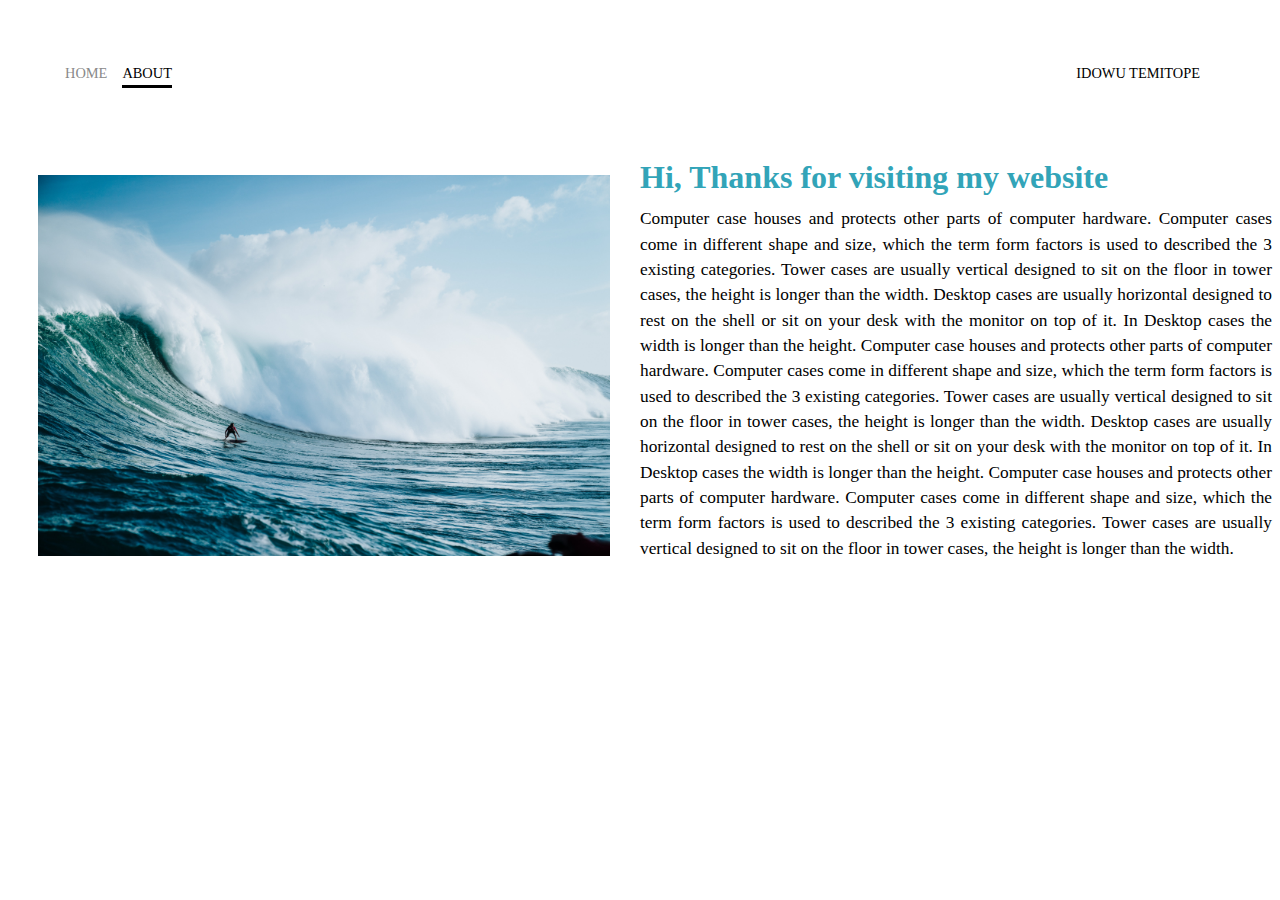
==== about.html @ 157d6494 "comment" ====
<!DOCTYPE html>
<html lang="en">
<head>
    <meta charset="UTF-8">
    <title>topilogy</title>
    <link href="https://fonts.googleapis.com/css2?family=Libre+Bodoni:ital@1&display=swap" rel="stylesheet">
    <link rel="stylesheet" href="styles.css">
</head>
<body>
    <div class="container">
        <div class="nav-wrapper">
            <div class="left-side">
                <div class="nav-link-wrapper">
                    <a href="index.html">Home</a>
                </div>

                <div class="nav-link-wrapper active-nav-link">
                    <a href="about.html">About</a>
                </div>
            </div>
            
            <div class="right-side">
                <div class="brand">
                    <div>IDOWU TEMITOPE</div>
                </div>
            </div>
        </div>
    </div>

    <div class="content-wrapper">
        <div class="two-column-wrapper">
            
            <div class="profile-image-wrapper">
                <img src="./images/portfolio11.jpg">
            </div>

            <div class="profile-content-wrapper">
                <h1>Hi, Thanks for visiting my website</h1>
                    <p>Computer case houses and protects other parts of computer hardware. Computer cases come in different
                        shape and size, which the term form factors is used to described the 3 existing categories.
                        Tower cases are usually vertical designed to sit on the floor in tower cases, the height is longer
                        than the width. Desktop cases are usually horizontal designed to rest on the shell or sit on your desk
                        with the monitor on top of it. In Desktop cases the width is longer than the height.
                        Computer case houses and protects other parts of computer hardware. Computer cases come in different
                        shape and size, which the term form factors is used to described the 3 existing categories.
                        Tower cases are usually vertical designed to sit on the floor in tower cases, the height is longer
                        than the width. Desktop cases are usually horizontal designed to rest on the shell or sit on your desk
                        with the monitor on top of it. In Desktop cases the width is longer than the height.
                        Computer case houses and protects other parts of computer hardware. Computer cases come in different
                        shape and size, which the term form factors is used to described the 3 existing categories.
                        Tower cases are usually vertical designed to sit on the floor in tower cases, the height is longer
                        than the width. 
                    </p>
            </div>
        </div>
    </div>
</body>
</html>
---- styles.css ----
.body {
    font-family: "Libre Bodoni", serif;
    margin: 0px;
}

.container {
    display: grid;
    grid-template-columns: 1fr;
}

.nav-wrapper {
    display: flex;
    justify-content: space-between;
    padding: 39px;
}

.left-side {
    display: flex;
}

.nav-wrapper > .left-side > div {
    margin-right: 15px;
    font-size: 0.9em;
    text-transform: uppercase;
}

.nav-wrapper > .right-side > div {
    text-transform: uppercase;
    font-size: 0.9em;
    margin-right: 15px;
}
.nav-link-wrapper {
    height: 20px;
    border-bottom: 1px solid transparent;
    transition: border-bottom;  color: 0.5s;
} 

.nav-link-wrapper a {
    color: #8a8a8a;
    text-decoration: none;
    transition: color 0.5s;
}

.nav-link-wrapper :hover {
    border-bottom: 1px solid black;
}

.nav-link-wrapper a:hover {
    color: black;
}

.active-nav-link {
    border-bottom: solid black;
}

.active-nav-link a {
    color: black;
}

.portfolio-items-wrapper {
    display: grid;
    grid-template-columns: 1fr 1fr 1fr;
}

.portfolio-item-wrapper {
    position: relative;
}

.portfolio-img-background {
    height: 350px;
    width: 100%;
    background-size: cover;
    background-position: center;
    background-repeat: no-repeat;
}

.img-text-wrapper {
    position: absolute;
    top: 0;
    display: flex;
    flex-direction: column;
    justify-content: center;
    align-items: center;
    height: 100%;
    text-align: center;
    padding-left: 100px;
    padding-right: 100px;
}

.logo-wrapper img {
    height: 80px;
    margin-bottom: 20px;
}

.img-text-wrapper .subtitle {
    transition: 1s;
    font-weight: 600;
    color: transparent;
}

.img-text-wrapper:hover .subtitle {
    font-weight: 600;
    color: lightseagreen;
}

.img-darken {
    transition: 1s;
    filter: brightness(10%);
}

.two-column-wrapper {
    display: grid;
    grid-template-columns: 1fr 1fr;
}

.profile-image-wrapper img {
    width: 100%;
}

.profile-image-wrapper {
    padding: 30px;
}

.profile-content-wrapper h1 {
    color: rgb(50, 164, 184);
    text-align-last: left;
    line-height: 17pt;
    margin-bottom: auto;
}
.profile-content-wrapper p {
    color: black;
    text-align: justify;
    font-size: 13pt;
    text-decoration-style: dashed;
    line-height: 19pt;   
}

/* Style inputs with type="text", select elements and textareas */ 
input [type=text], select, textarea {
    width: 100%; /* Full width */
    padding: 12px; /* Some padding */
    border: 1px solid rgb(92, 92, 92); /* Gray padding */
    border-radius: 4px; /* Rounded borders */
    box-sizing: border-box; /* Make sure that padding and width stays in place */
    margin-top: 10px; /* Add a top margin */ 
    margin-bottom: 16px; /* Bottom margin */
    resize: vertical; /* Allow the user to vertically resize the textarea (not horizontally) */
}

/* Style the submit button with a specific background color etc */
input [type=submit] {
    background-color: rgb(49, 64, 104);
    color: white;
    padding: 12px 20px;
    border: none;
    border-radius: 4px;
    cursor: pointer;
    margin-top: 100%;
}

/* When moving the mouse over the submit button, add a darken green color */
input [type=submit]:hover {
    background-color: #45a049;
}

/* Add a background color and some padding around the form */
.container {
    border-radius: 5px;
    
    padding: 18px;
}
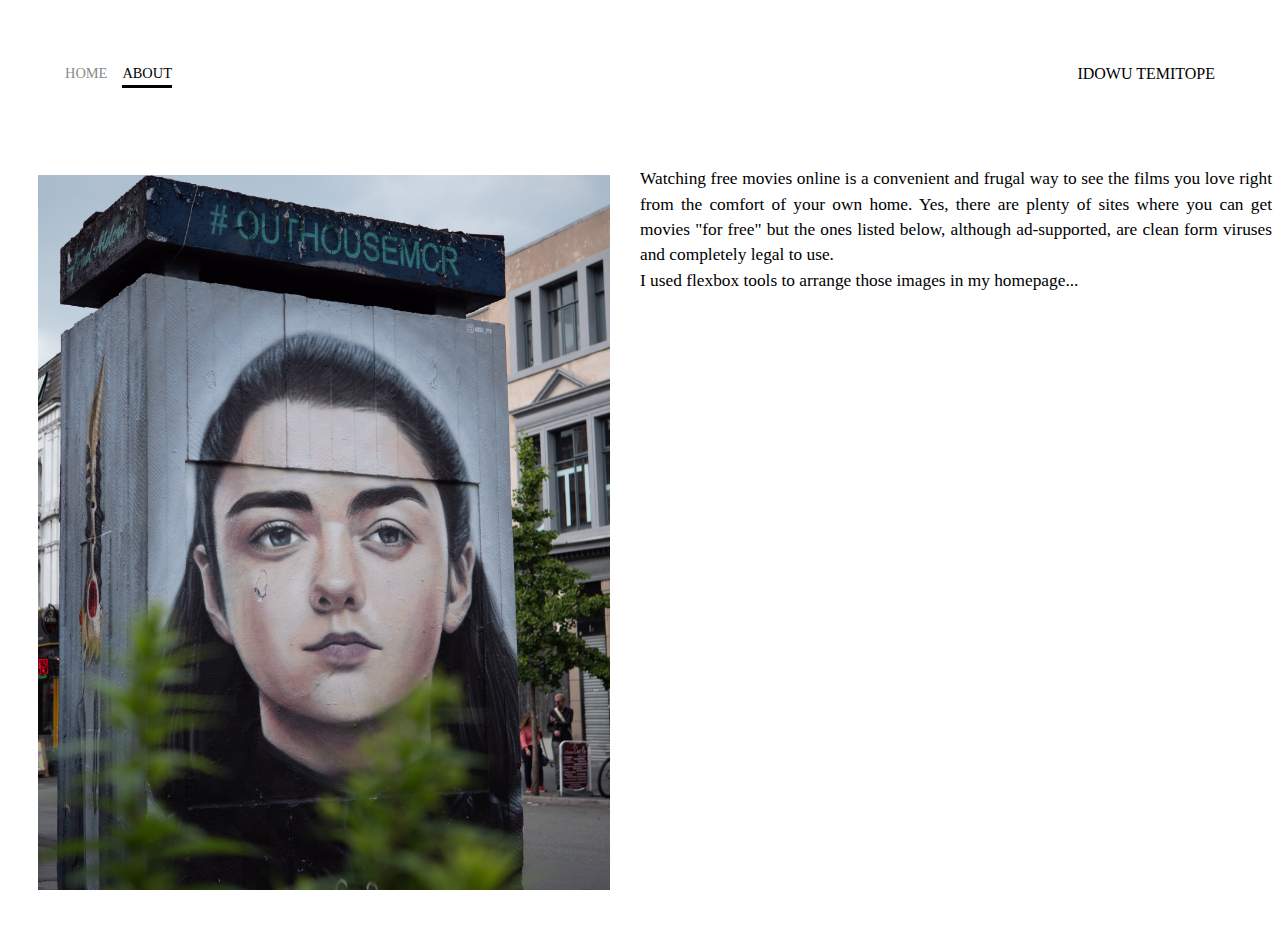
==== commit c26b8bb3: "new code" ====
--- a/about.html
+++ b/about.html
@@ -8,7 +8,7 @@
 </head>
 <body>
     <div class="container">
-        <div class="nav-wrapper">
+        <div class="nav-wrappers">
             <div class="left-side">
                 <div class="nav-link-wrapper">
                     <a href="index.html">Home</a>
@@ -31,25 +31,16 @@
         <div class="two-column-wrapper">
             
             <div class="profile-image-wrapper">
-                <img src="./images/portfolio11.jpg">
+                <img src="./images/portfolio16.jpg">
             </div>
 
             <div class="profile-content-wrapper">
-                <h1>Hi, Thanks for visiting my website</h1>
-                    <p>Computer case houses and protects other parts of computer hardware. Computer cases come in different
-                        shape and size, which the term form factors is used to described the 3 existing categories.
-                        Tower cases are usually vertical designed to sit on the floor in tower cases, the height is longer
-                        than the width. Desktop cases are usually horizontal designed to rest on the shell or sit on your desk
-                        with the monitor on top of it. In Desktop cases the width is longer than the height.
-                        Computer case houses and protects other parts of computer hardware. Computer cases come in different
-                        shape and size, which the term form factors is used to described the 3 existing categories.
-                        Tower cases are usually vertical designed to sit on the floor in tower cases, the height is longer
-                        than the width. Desktop cases are usually horizontal designed to rest on the shell or sit on your desk
-                        with the monitor on top of it. In Desktop cases the width is longer than the height.
-                        Computer case houses and protects other parts of computer hardware. Computer cases come in different
-                        shape and size, which the term form factors is used to described the 3 existing categories.
-                        Tower cases are usually vertical designed to sit on the floor in tower cases, the height is longer
-                        than the width. 
+                <h1></h1>
+                    <p>
+                        Watching free movies online is a convenient and frugal way to see the films you love
+                        right from the comfort of your own home. Yes, there are plenty of sites where you can
+                        get movies "for free" but the ones listed below, although ad-supported, are clean form
+                        viruses and completely legal to use.<br /> I used flexbox tools to arrange those images in my homepage...
                     </p>
             </div>
         </div>
--- a/styles.css
+++ b/styles.css
@@ -9,6 +9,11 @@
 }
 
 .nav-wrapper {
+    display: flex;
+    padding: 39px;
+}
+
+.nav-wrappers {
     display: flex;
     justify-content: space-between;
     padding: 39px;
@@ -22,6 +27,12 @@
     margin-right: 15px;
     font-size: 0.9em;
     text-transform: uppercase;
+}
+
+.nav-wrappers > .left-side > div {
+    text-transform: uppercase;
+    font-size: 0.9em;
+    margin-right: 15px;
 }
 
 .nav-wrapper > .right-side > div {
@@ -168,4 +179,8 @@
     border-radius: 5px;
     
     padding: 18px;
+}
+
+.top-portfolio {
+    height: 20%;
 }